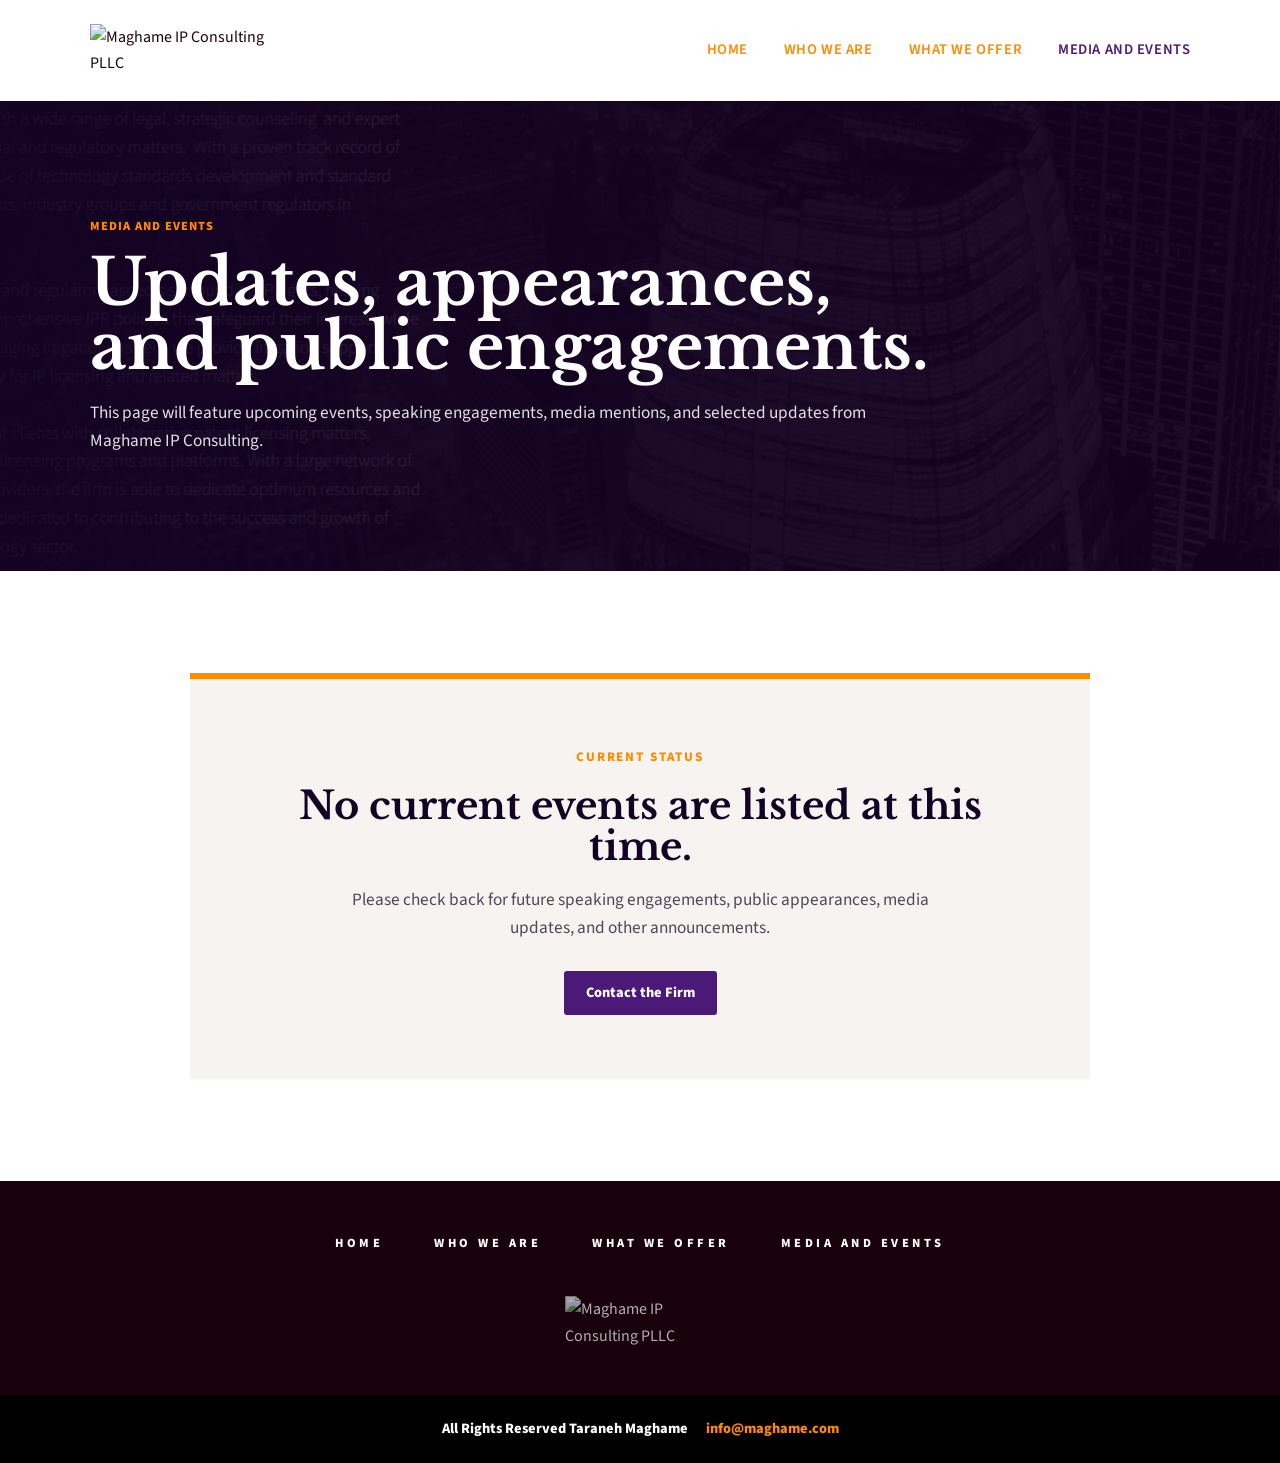
==== media-and-events.html @ 786f9618 "Add media and events page" ====
<!doctype html>
<html lang="en">
  <head>
    <meta charset="UTF-8" />
    <meta name="viewport" content="width=device-width, initial-scale=1.0" />
    <meta
      name="description"
      content="Media and events updates from Maghame IP Consulting PLLC."
    />
    <title>Media and Events | Maghame IP Consulting PLLC</title>
    <link rel="preconnect" href="https://fonts.googleapis.com" />
    <link rel="preconnect" href="https://fonts.gstatic.com" crossorigin />
    <link
      href="https://fonts.googleapis.com/css2?family=Libre+Baskerville:wght@700&family=Source+Sans+Pro:ital,wght@0,400;0,600;0,700;0,800;1,700;1,800&display=swap"
      rel="stylesheet"
    />
    <link rel="stylesheet" href="styles.css" />
  </head>
  <body>
    <header class="site-header">
      <a class="brand" href="index.html" aria-label="Maghame IP Consulting home">
        <img
          src="https://maghame.com/wp-content/uploads/2024/05/logo-new-blank1.png"
          alt="Maghame IP Consulting PLLC"
        />
      </a>
      <button class="nav-toggle" type="button" aria-label="Open navigation" aria-expanded="false">
        <span></span>
        <span></span>
      </button>
      <nav class="site-nav" aria-label="Main navigation">
        <a href="index.html">Home</a>
        <a href="who-we-are.html">Who We Are</a>
        <a href="what-we-offer.html">What We Offer</a>
        <a class="active" href="media-and-events.html">Media and Events</a>
      </nav>
    </header>

    <main>
      <section class="media-events-intro">
        <p class="eyebrow">Media and Events</p>
        <h1>Updates, appearances, and public engagements.</h1>
        <p>
          This page will feature upcoming events, speaking engagements, media mentions, and selected
          updates from Maghame IP Consulting.
        </p>
      </section>

      <section class="section notice-section">
        <div class="event-notice">
          <span class="notice-label">Current Status</span>
          <h2>No current events are listed at this time.</h2>
          <p>
            Please check back for future speaking engagements, public appearances, media updates,
            and other announcements.
          </p>
          <a class="button filled" href="mailto:info@maghame.com">Contact the Firm</a>
        </div>
      </section>
    </main>

    <footer class="site-footer">
      <div class="footer-main">
        <nav class="footer-nav" aria-label="Footer navigation">
          <a href="index.html">Home</a>
          <a href="who-we-are.html">Who We Are</a>
          <a href="what-we-offer.html">What We Offer</a>
          <a href="media-and-events.html">Media and Events</a>
        </nav>
        <img
          class="footer-logo"
          src="https://maghame.com/wp-content/uploads/2022/07/white3.png"
          alt="Maghame IP Consulting PLLC"
        />
      </div>
      <div class="footer-bottom">
        <span>All Rights Reserved Taraneh Maghame</span>
        <a href="mailto:info@maghame.com">info@maghame.com</a>
      </div>
    </footer>

    <script src="script.js"></script>
  </body>
</html>
---- styles.css ----
:root {
  --ink: #1b0510;
  --deep: #12000a;
  --purple: #4b1977;
  --orange: #ff8a00;
  --paper: #ffffff;
  --soft: #f6f2f0;
  --muted: #6e6268;
  --line: #e7dfdc;
  font-family: "Source Sans Pro", system-ui, -apple-system, BlinkMacSystemFont, "Segoe UI", sans-serif;
}

* {
  box-sizing: border-box;
}

html {
  scroll-behavior: smooth;
}

body {
  margin: 0;
  color: var(--ink);
  background: var(--paper);
  font-size: 16px;
  line-height: 1.65;
}

a {
  color: inherit;
  text-decoration: none;
}

.site-header {
  position: sticky;
  top: 0;
  z-index: 20;
  display: grid;
  grid-template-columns: auto 1fr;
  gap: 40px;
  align-items: center;
  padding: 24px clamp(24px, 7vw, 180px);
  background: #fff;
  box-shadow: 0 1px 0 rgba(27, 5, 16, 0.06);
}

.brand {
  display: inline-flex;
  align-items: center;
  min-width: 230px;
}

.brand img {
  display: block;
  width: clamp(170px, 16vw, 240px);
  height: auto;
}

.site-nav {
  display: flex;
  justify-content: flex-end;
  gap: clamp(20px, 2.8vw, 42px);
  color: var(--orange);
  font-size: 0.92rem;
  font-weight: 600;
  letter-spacing: 0.04em;
  text-transform: uppercase;
}

.site-nav a {
  padding: 8px 0;
}

.site-nav a:hover,
.site-nav .active {
  color: var(--purple);
}

.nav-toggle {
  display: none;
  width: 44px;
  height: 44px;
  border: 1px solid var(--line);
  border-radius: 4px;
  background: #fff;
}

.nav-toggle span {
  display: block;
  width: 18px;
  height: 2px;
  margin: 5px auto;
  background: var(--ink);
}

.hero {
  position: relative;
  min-height: calc(100vh - 98px);
  padding: clamp(84px, 12vw, 150px) clamp(24px, 7vw, 180px);
  color: #fff;
  background:
    linear-gradient(90deg, rgba(18, 0, 10, 0.96) 0%, rgba(18, 0, 10, 0.78) 45%, rgba(18, 0, 10, 0.34) 100%),
    url("assets/hero-city.png") center / cover;
}

.hero-inner {
  max-width: 900px;
}

.eyebrow {
  margin-bottom: 14px;
  color: var(--orange);
  font-size: 0.78rem;
  font-weight: 800;
  letter-spacing: 0.08em;
  text-transform: uppercase;
}

h1,
h2,
h3,
p,
blockquote {
  margin-top: 0;
}

h1 {
  max-width: 820px;
  margin-bottom: 26px;
  font-family: "Libre Baskerville", Georgia, serif;
  font-size: clamp(2.5rem, 5vw, 5.3rem);
  line-height: 1;
  letter-spacing: 0;
}

h2 {
  margin-bottom: 18px;
  font-family: "Libre Baskerville", Georgia, serif;
  font-size: clamp(2rem, 3vw, 3.4rem);
  line-height: 1.08;
  letter-spacing: 0;
}

h3 {
  margin-bottom: 10px;
  font-size: 1.2rem;
  line-height: 1.25;
}

.hero-text {
  max-width: 860px;
  color: rgba(255, 255, 255, 0.9);
  font-size: 1.03rem;
}

.hero-actions {
  display: flex;
  flex-wrap: wrap;
  gap: 22px;
  margin-top: 34px;
}

.button {
  display: inline-flex;
  min-height: 44px;
  align-items: center;
  justify-content: center;
  padding: 0 22px;
  border-radius: 3px;
  font-size: 0.9rem;
  font-weight: 800;
  transition:
    background-color 180ms ease,
    border-color 180ms ease,
    color 180ms ease,
    box-shadow 180ms ease,
    transform 180ms ease;
}

.button.outline {
  border: 1px solid #fff;
  color: #fff;
}

.button.filled {
  color: #fff;
  background: var(--purple);
}

.button:hover {
  border-color: #dba11d;
  color: var(--deep);
  background: #dba11d;
  box-shadow: 0 12px 30px rgba(219, 161, 29, 0.26);
  transform: translateY(-2px);
}

.button:active {
  box-shadow: 0 6px 18px rgba(219, 161, 29, 0.18);
  transform: translateY(0) scale(0.98);
}

.button:focus-visible {
  outline: 3px solid rgba(219, 161, 29, 0.55);
  outline-offset: 4px;
}

.quote-band {
  padding: 56px clamp(24px, 7vw, 180px);
  color: #fff;
  background: var(--deep);
}

.quote-band blockquote {
  max-width: 960px;
  margin: 0 auto;
  text-align: center;
}

.quote-band p {
  margin-bottom: 14px;
  font-family: "Libre Baskerville", Georgia, serif;
  font-size: clamp(1.35rem, 2.5vw, 2.4rem);
  line-height: 1.28;
}

cite {
  color: var(--orange);
  font-style: normal;
  font-weight: 800;
}

.section {
  padding: clamp(68px, 8vw, 120px) clamp(24px, 7vw, 180px);
}

.section-heading {
  max-width: 880px;
  margin-bottom: 38px;
}

.pillar-grid {
  display: grid;
  grid-template-columns: repeat(3, minmax(0, 1fr));
  gap: 1px;
  overflow: hidden;
  border: 1px solid var(--line);
  background: var(--line);
}

.pillar {
  min-height: 250px;
  padding: 32px;
  background: #fff;
}

.pillar span {
  display: block;
  margin-bottom: 28px;
  color: var(--orange);
  font-weight: 800;
}

.pillar p,
.content-flow,
.intro-copy,
.service-item p,
.page-hero p {
  color: var(--muted);
}

.page-hero {
  padding: clamp(70px, 9vw, 124px) clamp(24px, 7vw, 180px);
  color: #fff;
  background:
    linear-gradient(90deg, rgba(18, 0, 10, 0.95), rgba(18, 0, 10, 0.66)),
    url("assets/hero-city.png") center / cover;
}

.page-hero div {
  max-width: 960px;
}

.page-hero p {
  max-width: 760px;
  color: rgba(255, 255, 255, 0.82);
  font-size: 1.15rem;
}

.who-intro {
  padding: clamp(84px, 11vw, 132px) clamp(24px, 7vw, 180px) 44px;
  background: #eef1f2;
  text-align: center;
}

.who-quote {
  max-width: 1040px;
  margin: 0 auto clamp(64px, 7vw, 96px);
  color: #ffa400;
  font-size: clamp(1.45rem, 2vw, 1.95rem);
  font-style: italic;
  font-weight: 800;
  line-height: 1.45;
}

.who-quote p {
  margin-bottom: 0;
}

.expertise-row {
  display: grid;
  grid-template-columns: repeat(4, minmax(190px, 1fr));
  gap: clamp(28px, 4vw, 72px);
  max-width: 1260px;
  margin: 0 auto;
}

.expertise-row h2 {
  margin-bottom: 8px;
  font-family: "Source Sans Pro", system-ui, -apple-system, BlinkMacSystemFont, "Segoe UI", sans-serif;
  font-size: 1.5rem;
  line-height: 1.2;
}

.expertise-row p {
  color: #4f5964;
  font-size: 1rem;
  line-height: 1.55;
}

.original-profile {
  display: grid;
  grid-template-columns: 320px minmax(0, 760px);
  gap: 46px;
  justify-content: center;
  align-items: start;
  padding-top: 78px;
}

.founder-sidebar {
  text-align: right;
}

.founder-photo {
  display: block;
  width: 100%;
  margin-bottom: 24px;
}

.founder-sidebar h1 {
  margin-bottom: 18px;
  color: #333;
  font-family: "Source Sans Pro", system-ui, -apple-system, BlinkMacSystemFont, "Segoe UI", sans-serif;
  font-size: clamp(3rem, 4vw, 4rem);
  font-weight: 400;
  line-height: 1.15;
}

.founder-sidebar p {
  margin-bottom: 18px;
  color: var(--purple);
  font-size: clamp(1.65rem, 2.2vw, 2rem);
  font-weight: 800;
  line-height: 1.08;
}

.award-strip,
.award-badge {
  display: block;
  width: 100%;
  height: auto;
}

.award-badge {
  margin-top: 14px;
}

.experience-copy {
  padding-left: 28px;
  border-left: 8px solid #eeeaf2;
  color: #4e5660;
  font-size: 1rem;
  line-height: 1.7;
}

.experience-copy h2 {
  margin-bottom: 12px;
  color: #000;
  font-family: "Source Sans Pro", system-ui, -apple-system, BlinkMacSystemFont, "Segoe UI", sans-serif;
  font-size: 1.1rem;
  letter-spacing: 0.14em;
}

.experience-copy p {
  margin-bottom: 24px;
}

.profile-section {
  display: grid;
  grid-template-columns: 340px minmax(0, 1fr);
  gap: clamp(40px, 7vw, 100px);
  align-items: start;
}

.profile-card {
  position: sticky;
  top: 130px;
  padding: 30px;
  border-top: 5px solid var(--orange);
  background: var(--soft);
}

.profile-card blockquote {
  color: var(--ink);
  font-family: "Libre Baskerville", Georgia, serif;
  font-size: 1.35rem;
  line-height: 1.35;
}

.content-flow {
  max-width: 880px;
  font-size: 1.05rem;
}

.content-flow p,
.intro-copy p {
  margin-bottom: 22px;
}

.intro-copy {
  max-width: 960px;
  padding-bottom: 20px;
  font-size: 1.18rem;
}

.offer-intro {
  padding: clamp(70px, 9vw, 124px) clamp(24px, 7vw, 180px);
  color: #130223;
  background: #fff;
}

.offer-intro h1 {
  max-width: 820px;
  margin-bottom: 22px;
  font-family: "Libre Baskerville", Georgia, serif;
  font-size: clamp(2.5rem, 5vw, 5rem);
  line-height: 1;
}

.offer-intro p {
  max-width: 1320px;
  margin-bottom: 0;
  color: #130223;
  font-size: 1.04rem;
  line-height: 1.65;
}

.services-section {
  padding-top: 56px;
}

.service-list {
  display: grid;
  grid-template-columns: repeat(2, minmax(0, 1fr));
  gap: 1px;
  overflow: hidden;
  border: 1px solid var(--line);
  background: var(--line);
}

.service-item {
  padding: 32px;
  background: #fff;
}

.service-item h2 {
  color: var(--ink);
  font-size: clamp(1.35rem, 2vw, 2rem);
}

.service-item:nth-child(3n + 2) {
  border-top: 4px solid var(--purple);
}

.service-item:nth-child(3n + 1) {
  border-top: 4px solid var(--orange);
}

.visual-service-grid {
  display: grid;
  grid-template-columns: repeat(2, minmax(0, 1fr));
  gap: 36px;
  width: 100%;
  margin: 0;
}

.visual-service-card {
  position: relative;
  display: flex;
  min-height: 310px;
  flex-direction: column;
  justify-content: center;
  overflow: hidden;
  padding: clamp(28px, 3vw, 44px);
  color: #fff;
  background:
    linear-gradient(90deg, rgba(18, 0, 10, 0.92), rgba(18, 0, 10, 0.68)),
    var(--service-bg) center / cover;
}

.visual-service-card h2 {
  max-width: 560px;
  margin-bottom: 12px;
  color: #ffa400;
  font-family: "Source Sans Pro", system-ui, -apple-system, BlinkMacSystemFont, "Segoe UI", sans-serif;
  font-size: clamp(1.22rem, 1.7vw, 1.55rem);
  font-weight: 800;
  line-height: 1.18;
}

.visual-service-card p {
  max-width: 610px;
  margin-bottom: 0;
  color: #fff;
  font-size: clamp(1rem, 1.3vw, 1.18rem);
  font-weight: 700;
  line-height: 1.55;
}

.visual-service-card::after {
  content: "";
  position: absolute;
  inset: 0;
  border: 0 solid rgba(255, 164, 0, 0);
  pointer-events: none;
  transition:
    border-width 180ms ease,
    border-color 180ms ease;
}

.visual-service-card:hover::after {
  border-width: 4px;
  border-color: rgba(255, 164, 0, 0.8);
}

.media-events-intro {
  padding: clamp(70px, 9vw, 124px) clamp(24px, 7vw, 180px);
  color: #fff;
  background:
    linear-gradient(90deg, rgba(19, 2, 35, 0.96), rgba(19, 2, 35, 0.76)),
    url("assets/hero-city.png") center / cover;
}

.media-events-intro h1 {
  max-width: 880px;
  margin-bottom: 20px;
  font-family: "Libre Baskerville", Georgia, serif;
  font-size: clamp(2.5rem, 5vw, 5rem);
  line-height: 1;
}

.media-events-intro p:not(.eyebrow) {
  max-width: 840px;
  margin-bottom: 0;
  color: rgba(255, 255, 255, 0.88);
  font-size: 1.08rem;
}

.notice-section {
  background: #fff;
}

.event-notice {
  max-width: 900px;
  margin: 0 auto;
  padding: clamp(34px, 5vw, 64px);
  border-top: 6px solid var(--orange);
  background: #f7f3f0;
  text-align: center;
}

.notice-label {
  display: inline-block;
  margin-bottom: 16px;
  color: var(--orange);
  font-size: 0.82rem;
  font-weight: 800;
  letter-spacing: 0.14em;
  text-transform: uppercase;
}

.event-notice h2 {
  max-width: 720px;
  margin-right: auto;
  margin-left: auto;
  color: #130223;
  font-size: clamp(2rem, 3vw, 3.2rem);
}

.event-notice p {
  max-width: 640px;
  margin-right: auto;
  margin-bottom: 28px;
  margin-left: auto;
  color: #4f4757;
  font-size: 1.08rem;
}

.site-footer {
  color: #fff;
  background: #000;
}

.footer-main {
  display: grid;
  place-items: center;
  gap: 34px;
  min-height: 214px;
  padding: 48px clamp(24px, 7vw, 180px) 42px;
  background: #19010c;
}

.footer-nav {
  display: flex;
  flex-wrap: wrap;
  justify-content: center;
  gap: clamp(28px, 4vw, 58px);
  color: #fff;
  font-size: 0.78rem;
  font-weight: 800;
  letter-spacing: 0.28em;
  text-transform: uppercase;
}

.footer-nav a:hover {
  color: var(--orange);
}

.footer-logo {
  display: block;
  width: 150px;
  max-width: 55vw;
  height: auto;
  opacity: 0.68;
}

.footer-bottom {
  display: flex;
  flex-wrap: wrap;
  justify-content: center;
  gap: 18px;
  padding: 22px clamp(24px, 7vw, 180px);
  color: #fff;
  background: #000;
  font-size: 0.9rem;
  font-weight: 800;
}

.footer-bottom a {
  color: var(--orange);
}

@media (max-width: 980px) {
  .site-header {
    grid-template-columns: 1fr auto;
    padding-inline: 24px;
  }

  .nav-toggle {
    display: block;
  }

  .site-nav {
    display: none;
  }

  .site-header.nav-open .site-nav {
    display: grid;
    grid-column: 1 / -1;
    justify-content: stretch;
    gap: 0;
    padding-top: 14px;
  }

  .site-header.nav-open .site-nav a {
    padding: 14px 0;
    border-top: 1px solid var(--line);
  }

  .hero,
  .page-hero,
  .section,
  .quote-band {
    padding-inline: 24px;
  }

  .pillar-grid,
  .service-list,
  .visual-service-grid,
  .profile-section,
  .expertise-row,
  .original-profile {
    grid-template-columns: 1fr;
  }

  .profile-card {
    position: static;
  }

  .founder-sidebar {
    max-width: 360px;
    margin: 0 auto;
    text-align: center;
  }

  .experience-copy {
    padding-left: 0;
    border-left: 0;
  }
}

@media (max-width: 620px) {
  .site-header {
    padding-block: 18px;
  }

  .brand {
    min-width: 0;
  }

  .brand img {
    width: 168px;
  }

  .hero {
    min-height: auto;
  }

  h1 {
    font-size: 2.45rem;
  }

  .hero {
    padding-top: 54px;
    padding-bottom: 54px;
  }

  .hero-text {
    font-size: 0.92rem;
    line-height: 1.55;
  }

  .hero-text p {
    margin-bottom: 14px;
  }

  .hero-actions {
    gap: 12px;
  }

  .button {
    width: 100%;
  }
}
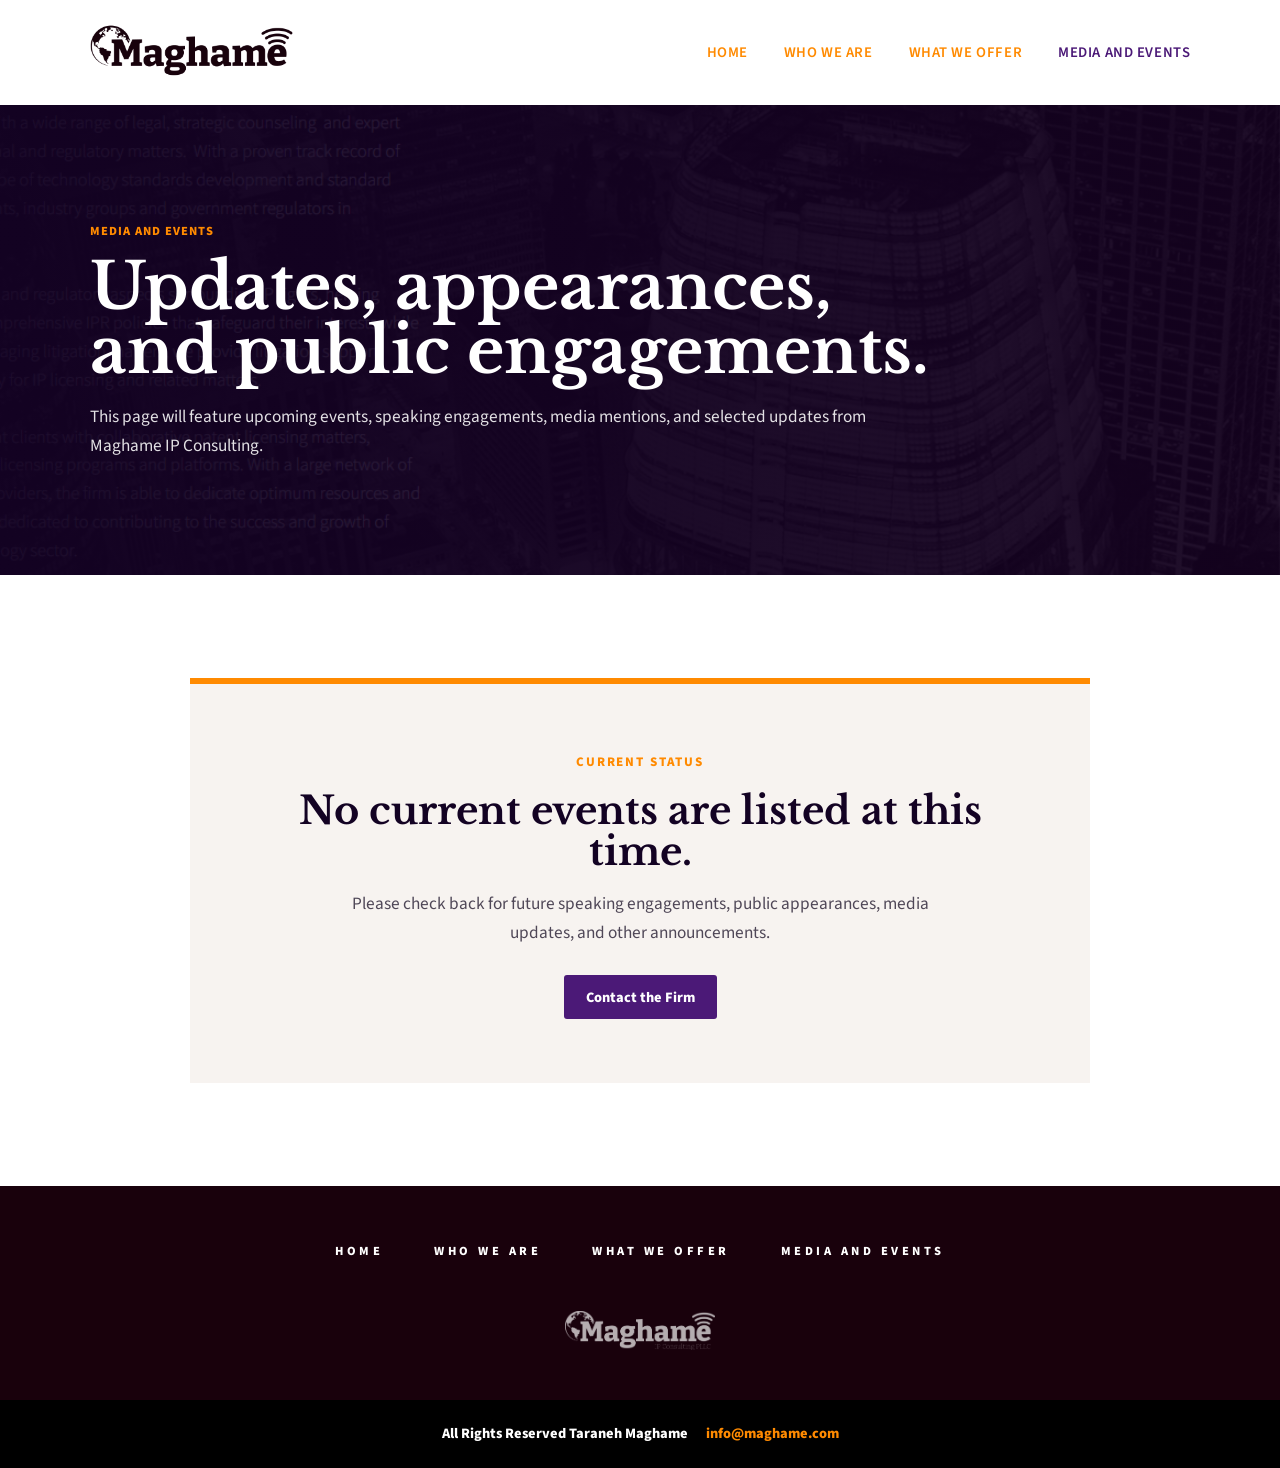
==== commit 24d05507: "Serve images locally" ====
--- a/media-and-events.html
+++ b/media-and-events.html
@@ -20,7 +20,7 @@
     <header class="site-header">
       <a class="brand" href="index.html" aria-label="Maghame IP Consulting home">
         <img
-          src="https://maghame.com/wp-content/uploads/2024/05/logo-new-blank1.png"
+          src="assets/logo-new-blank1.png"
           alt="Maghame IP Consulting PLLC"
         />
       </a>
@@ -69,7 +69,7 @@
         </nav>
         <img
           class="footer-logo"
-          src="https://maghame.com/wp-content/uploads/2022/07/white3.png"
+          src="assets/logo-white.png"
           alt="Maghame IP Consulting PLLC"
         />
       </div>
